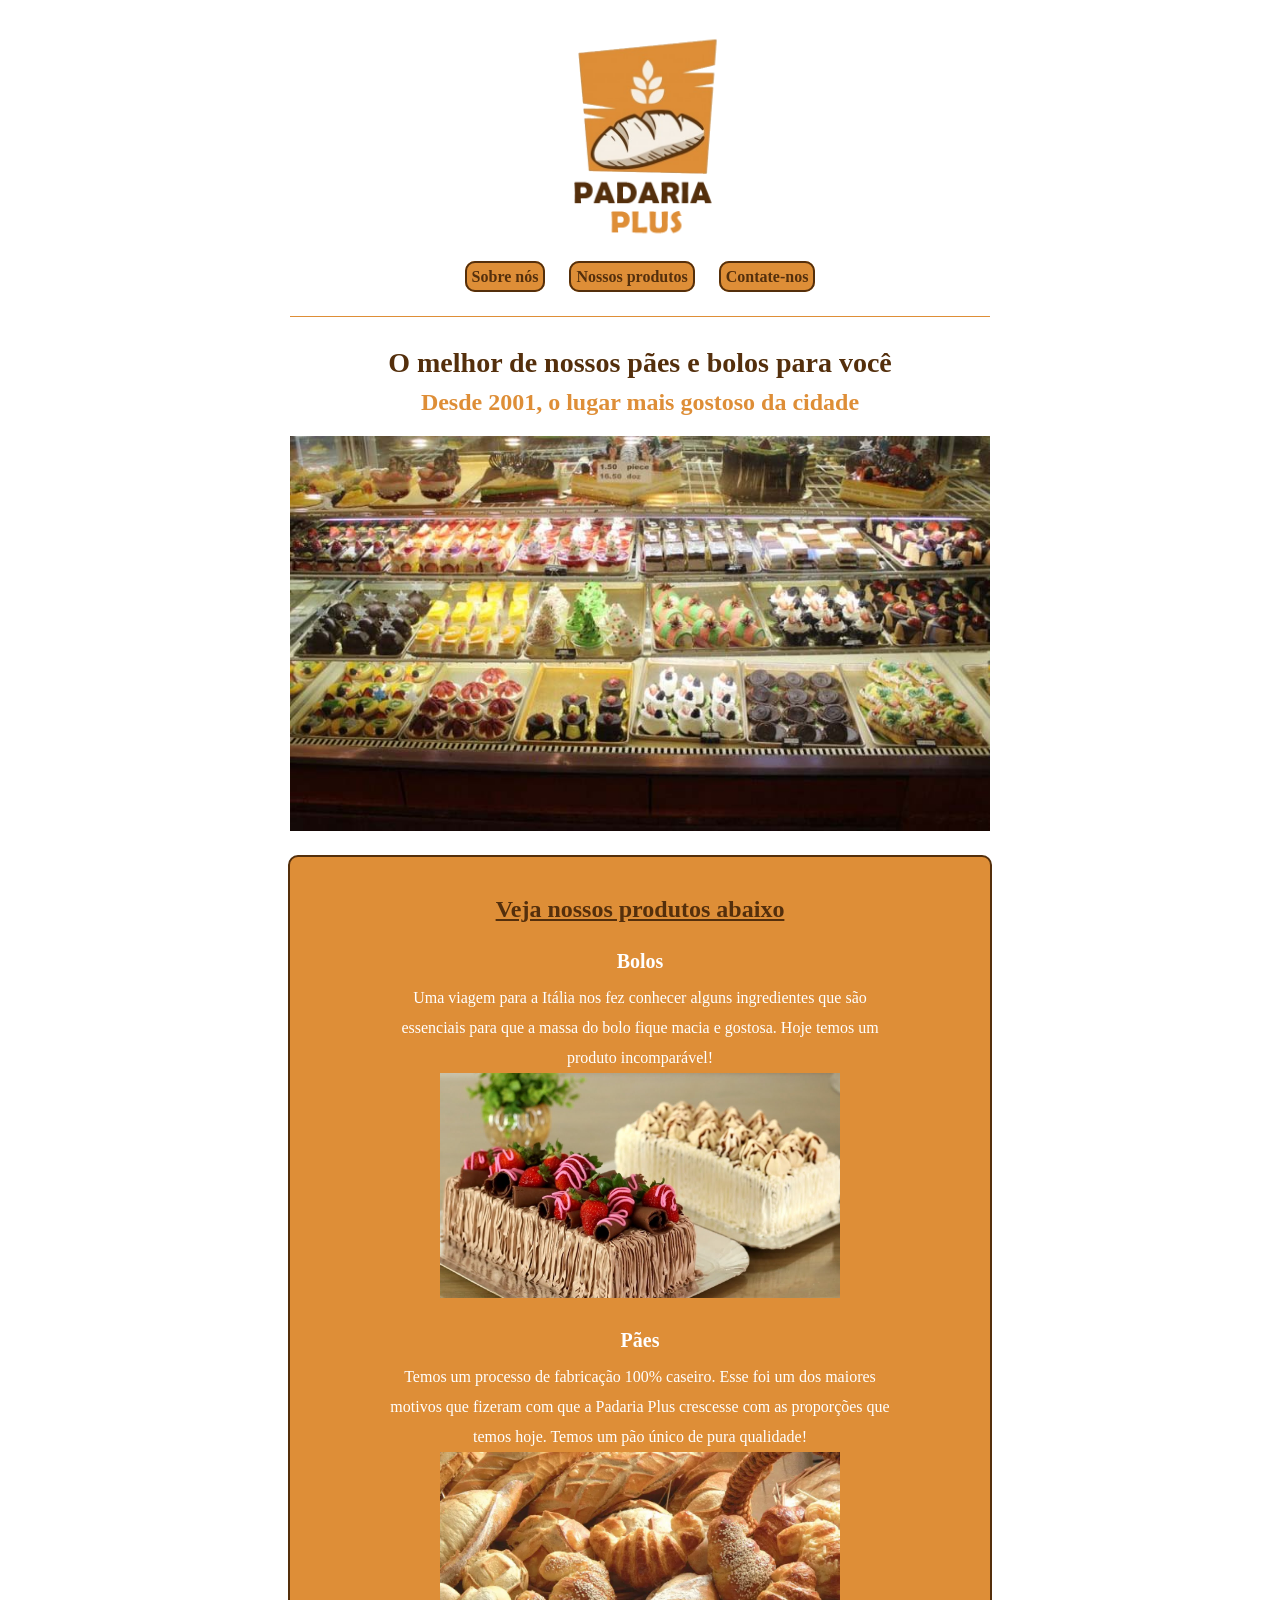
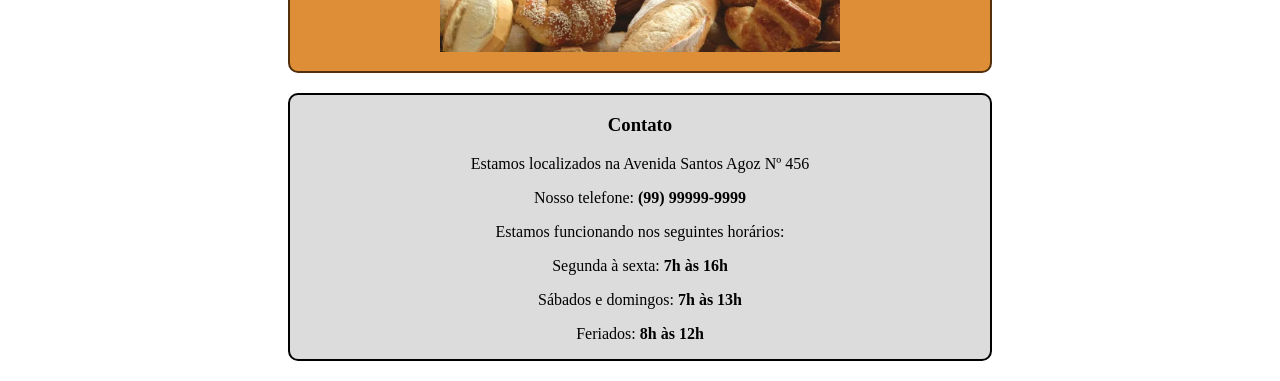
==== Padaria/padaria.html @ 9807b68c "co" ====
<!DOCTYPE html>
<html lang="pt-br">
    <head>
        <meta charset="UTF-8">
        <meta name="viewport" content="width=device-width, initial-scale=1.0">
        <link rel="stylesheet" href="estilo.css">
        <title>Padaria PLus</title>
    </head>
    <body>
        <div class="secao">
            <img class="imagem-logotipo" src="img/logo.png" alt="Logotipo da Padaria Plus" title="Padaria Plus">
            <p>
                <a href="#sobre">Sobre nós</a>
                <a href="#produtos">Nossos produtos</a>
                <a href="#contato">Contate-nos</a>
            </p>
        </div>
        <div class="secao" id="sobre">
            <h1>O melhor de nossos pães e bolos para você</h1>
            <h2>Desde 2001, o lugar mais gostoso da cidade</h2>
            <img class="imagem-banner" src="img/produtos-padaria.jpg" alt="Produtos da Padaria Plus" title="Produtos">
        </div>
        <div class="secao secao-destaque" id="produtos">
            <h3>Veja nossos produtos abaixo</h3>
            <h4>Bolos</h4>
            <p>Uma viagem para a Itália nos fez conhecer alguns ingredientes que são essenciais para que a massa do bolo fique macia e gostosa. Hoje temos um produto incomparável!</p>
            <img src="img/bolos.jpg" alt="Nossos Bolos" title="Bolos">
            <h4>Pães</h4>
            <p>Temos um processo de fabricação 100% caseiro. Esse foi um dos maiores motivos que fizeram com que a Padaria Plus crescesse com as proporções que temos hoje. Temos um pão único de pura qualidade!</p>
            <img src="img/paes.jpg" alt="Nossos pães" title="Pães">
        </div>
        <div class="secao secao-contato" id="contato">
            <h3>Contato</h3>
            <p>Estamos localizados na Avenida Santos Agoz Nº 456</p>
            <p>Nosso telefone: <span>(99) 99999-9999</span></p>
            <p>Estamos funcionando nos seguintes horários:</p>
            <p>Segunda à sexta: <span>7h às 16h</span></p>
            <p>Sábados e domingos: <span>7h às 13h</span></p>
            <p>Feriados: <span>8h às 12h</span></p>
        </div>
    </body>
</html>
---- Padaria/estilo.css ----
.secao {
    width: 700px;
    text-align: center;
    margin: 20px auto;
}

.imagem-logotipo {
    width: 200px;
}

a {
    margin: 0 10px;
    color: #542f0c;
    font-weight: bold;
    text-decoration: none;
    border: 2px solid #542f0c;
    border-radius: 10px;
    padding: 5px;
    background-color: #de8e37;
}

h1 {
    color: #542f0c;
    font-size: 28px;
    padding-top: 30px;
    margin-top: 30px;
    margin-bottom: 0;
    border-top: 1px solid #de8e37
}

h2 {
    font-size: 24px;
    font-weight: bold;
    color: #de8e37;
    margin-top: 10px
}

.imagem-banner {
    width: 700px;
}

.secao-destaque {
    background-color:#de8e37;
    padding-top: 15px;
    padding-bottom: 15px;
    color: #ffffff;
    border: 2px solid #542f0c;
    border-radius: 10px;
}

.secao-destaque h3 {
    color: #542f0c;
    font-size: 24px;
    text-decoration: underline;
}

.secao-destaque h4 {
   font-size: 20px;
   margin-bottom: 10px;
}

.secao-destaque p {
    width: 500px;
    margin: 0 auto;
    line-height: 30px;
}

.secao-destaque img {
    width: 400px;
}

.secao-contato {
    border: 2px solid #000000;
    border-radius: 10px ;
    background-color: rgb(220, 220, 220);
}

span {
    font-weight: bold;
}
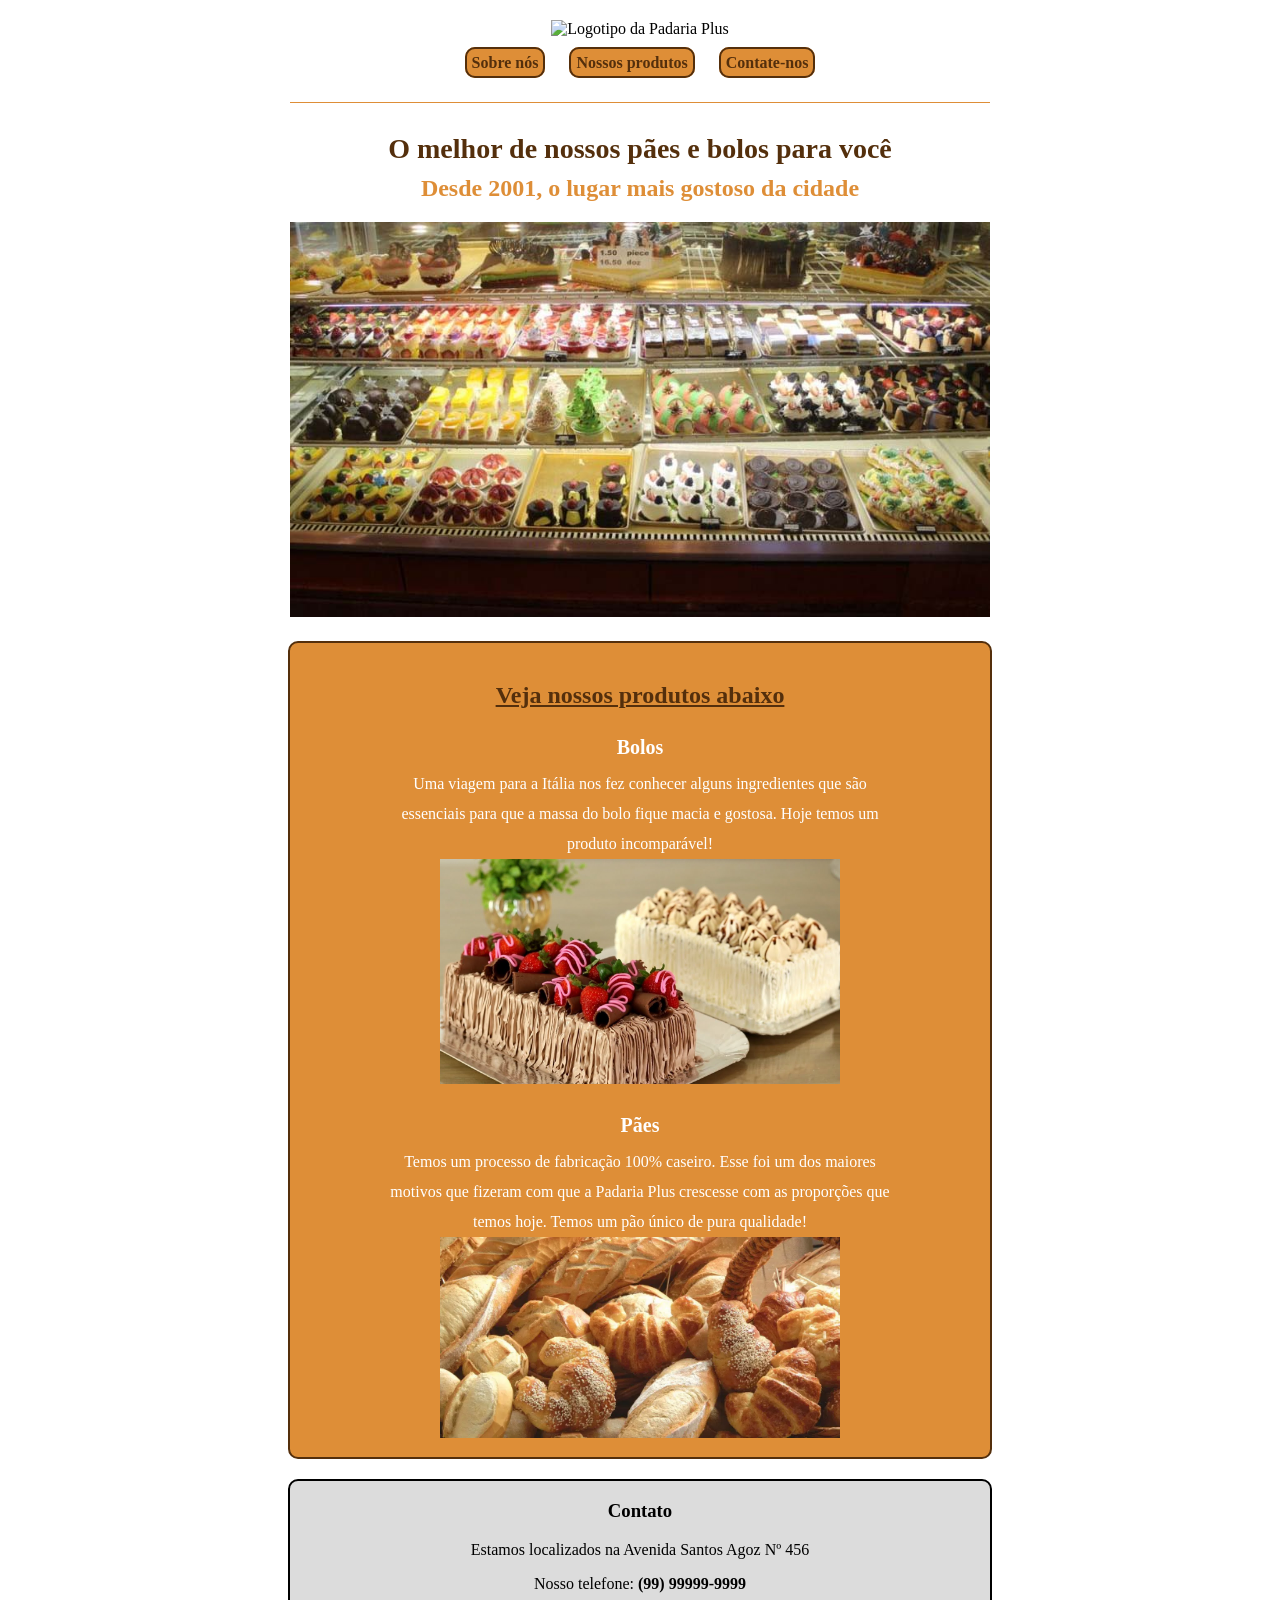
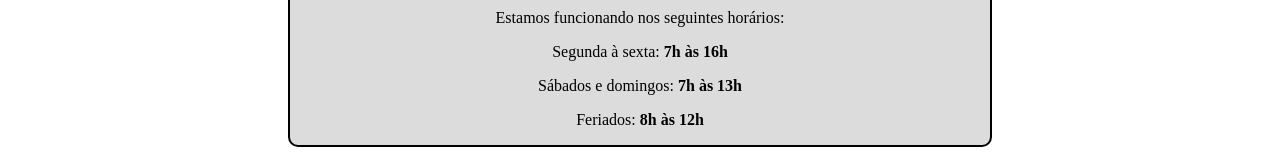
==== commit 7d1855ad: "práticas" ====
--- a/Padaria/padaria.html
+++ b/Padaria/padaria.html
@@ -8,7 +8,7 @@
     </head>
     <body>
         <div class="secao">
-            <img class="imagem-logotipo" src="img/logo.png" alt="Logotipo da Padaria Plus" title="Padaria Plus">
+            <img class="imagem-logotipo" src="https://www.gstatic.com/youtube/img/promos/growth/YTP_logo_social_1200x630.png?days_since_epoch=20495" alt="Logotipo da Padaria Plus" title="Padaria Plus">
             <p>
                 <a href="#sobre">Sobre nós</a>
                 <a href="#produtos">Nossos produtos</a>
